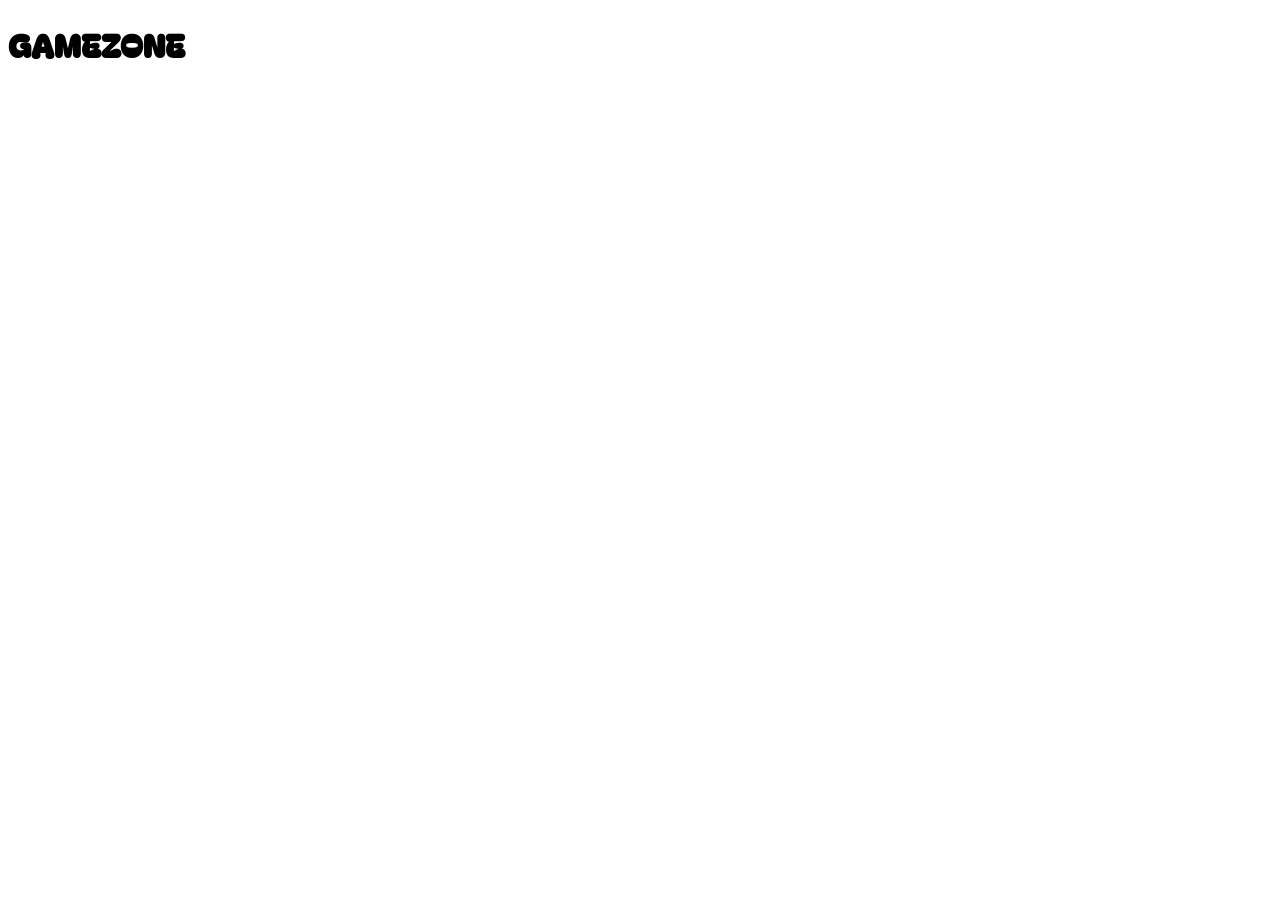
==== index.html @ 90a230cd "Initial commit" ====
<!DOCTYPE html>
<html lang="en">
<head>
    <meta charset="UTF-8">
    <meta name="viewport" content="width=device-width, initial-scale=1.0">
    <link rel="stylesheet" href="styles.css">
    <title>Gamezone</title>
</head>
<body>
    <h1>GAMEZONE</h1>
</body>
</html>
---- styles.css ----
@import url('https://fonts.googleapis.com/css2?family=Bagel+Fat+One&display=swap');

body {
    font-family: "Bagel Fat One";
}
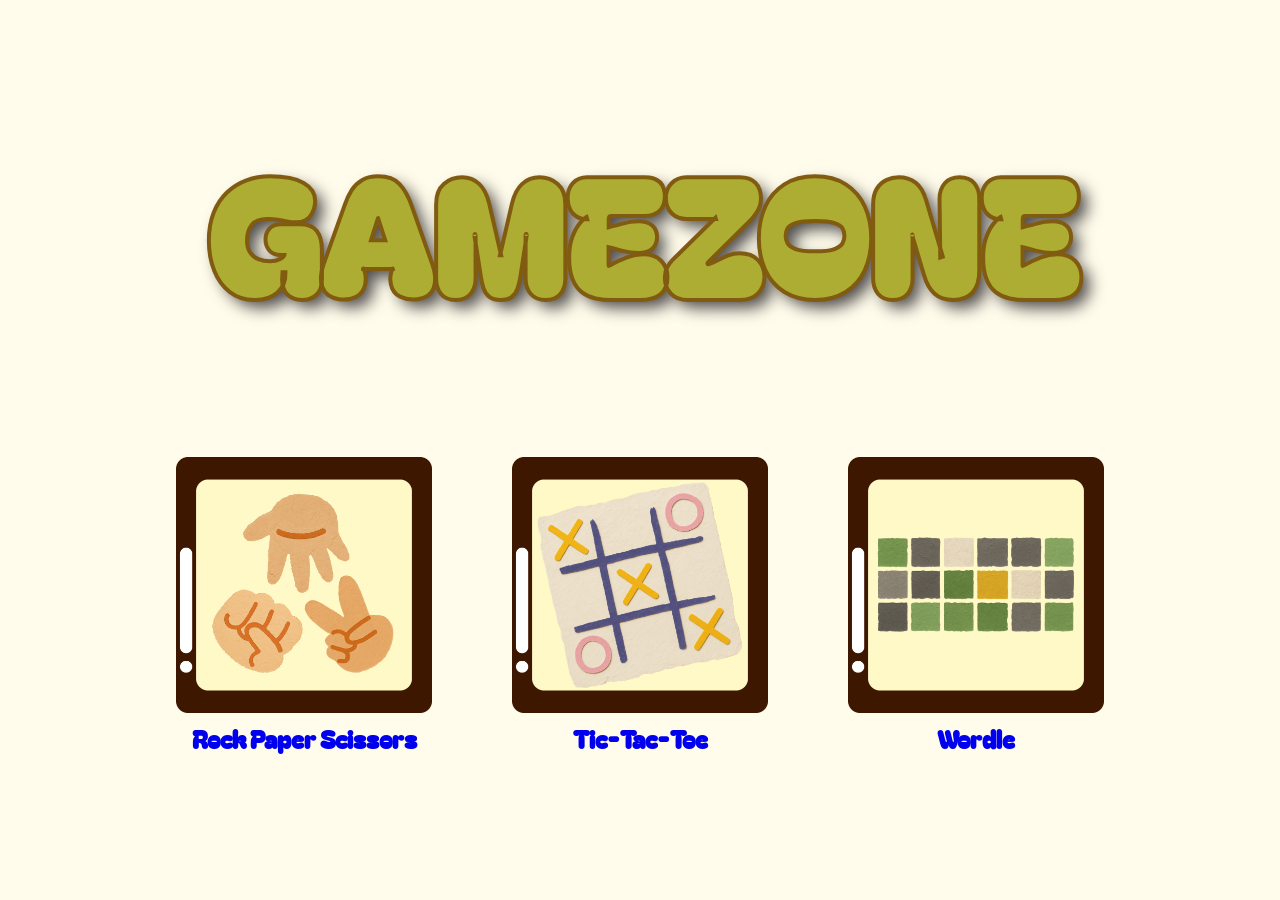
==== commit daae9b6c: "Add home page content and styles" ====
--- a/index.html
+++ b/index.html
@@ -7,6 +7,21 @@
     <title>Gamezone</title>
 </head>
 <body>
-    <h1>GAMEZONE</h1>
+    <h1 id="gamezone-heading">GAMEZONE</h1>
+
+    <div id="games-container">
+        <a class="game-option" href="#">
+            <img src='./images/rock-paper-scissors.png' alt="Rock Paper Scissors">
+            <h2>Rock Paper Scissors</h2>
+        </a>
+        <a class="game-option" href="#">
+            <img src='./images/tic-tac-toe.png' alt="Tic-Tac-Toe">
+            <h2>Tic-Tac-Toe</h2>
+        </a>
+        <a class="game-option" href="#">
+            <img src='./images/wordle.png' alt="Wordle">
+            <h2>Wordle</h2>
+        </a>
+    </div>
 </body>
 </html>
--- a/styles.css
+++ b/styles.css
@@ -1,5 +1,53 @@
 @import url('https://fonts.googleapis.com/css2?family=Bagel+Fat+One&display=swap');
 
+* {
+    margin: 0;
+    padding: 0;
+    box-sizing: border-box;
+}
+
 body {
-    font-family: "Bagel Fat One";
+    font-family: "Bagel Fat One", sans-serif;
+    height: 100vh;
+    background-color: #fffceb;
+    display: flex;
+    flex-direction: column;
+    align-items: center;
+    justify-content: center;
+}
+
+#gamezone-heading {
+    font-size: 10em;
+    margin-bottom: 0.5em;
+    color: #adac33;
+    text-shadow: 0.5rem 0.5rem 1rem #4f4b4b;
+    -webkit-text-stroke: 0.25rem #805b10;
+}
+
+#games-container {
+    display: flex;
+    align-items: center;
+    gap: 3em;
+    padding: 0 16em;
+    height: 40vh;
+}
+
+.game-option {
+    display: flex;
+    flex-direction: column;
+    justify-content: center;
+    align-items: center;
+    gap: 0.5em;
+    padding: 1rem;
+    text-decoration: none;
+    border-radius: 1em;
+    transition: scale 1s ease;
+}
+
+.game-option:hover {
+    scale: 110%;
+}
+
+img {
+    width: 16em;
 }
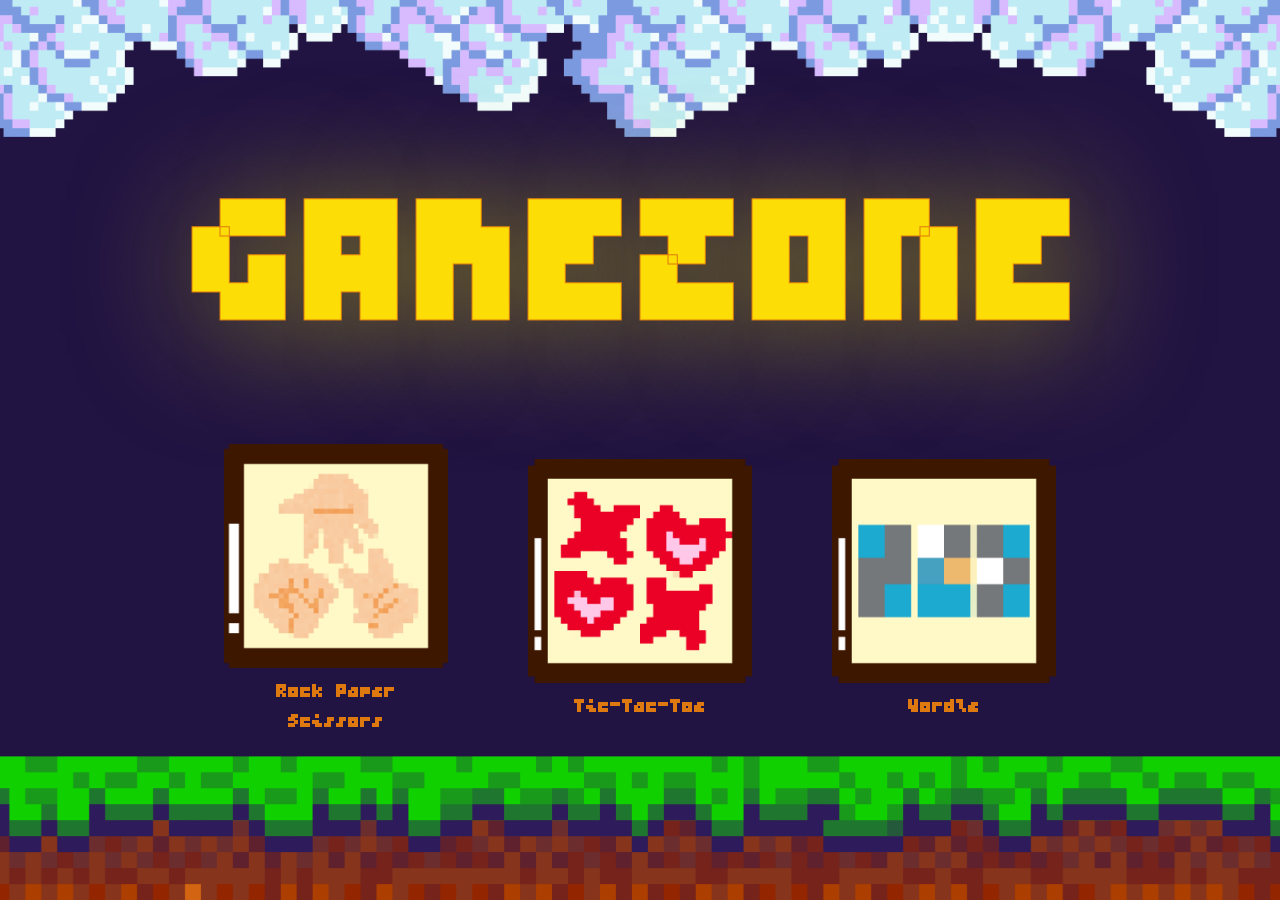
==== commit 27a502d7: "change background, change style and images of games" ====
--- a/index.html
+++ b/index.html
@@ -10,17 +10,17 @@
     <h1 id="gamezone-heading">GAMEZONE</h1>
 
     <div id="games-container">
-        <a class="game-option" href="#">
+        <a class="game-option" href="./games/rock-paper-scissors/index.html">
             <img src='./images/rock-paper-scissors.png' alt="Rock Paper Scissors">
-            <h2>Rock Paper Scissors</h2>
+            <h2 class="game-title">Rock Paper Scissors</h2>
         </a>
-        <a class="game-option" href="#">
+        <a class="game-option" href="./games/tic-tac-toe/index.html">
             <img src='./images/tic-tac-toe.png' alt="Tic-Tac-Toe">
-            <h2>Tic-Tac-Toe</h2>
+            <h2 class="game-title">Tic-Tac-Toe</h2>
         </a>
-        <a class="game-option" href="#">
+        <a class="game-option" href="./games/wordle/index.html">
             <img src='./images/wordle.png' alt="Wordle">
-            <h2>Wordle</h2>
+            <h2 class="game-title">Wordle</h2>
         </a>
     </div>
 </body>
--- a/styles.css
+++ b/styles.css
@@ -1,4 +1,4 @@
-@import url('https://fonts.googleapis.com/css2?family=Bagel+Fat+One&display=swap');
+@import url('https://fonts.googleapis.com/css2?family=Bytesized&display=swap');
 
 * {
     margin: 0;
@@ -7,9 +7,13 @@
 }
 
 body {
-    font-family: "Bagel Fat One", sans-serif;
+    font-family: Bytesized, sans-serif;
     height: 100vh;
-    background-color: #fffceb;
+    background: url('./images/background.png');
+    background-size: cover;
+    background-position: center;
+    background-repeat: no-repeat;
+    background-attachment: fixed;
     display: flex;
     flex-direction: column;
     align-items: center;
@@ -17,19 +21,20 @@
 }
 
 #gamezone-heading {
-    font-size: 10em;
-    margin-bottom: 0.5em;
-    color: #adac33;
-    text-shadow: 0.5rem 0.5rem 1rem #4f4b4b;
-    -webkit-text-stroke: 0.25rem #805b10;
+    font-size: 14rem;
+    color: #fcdd05;
+    text-shadow: 0.5rem 0.5rem 8rem #fefe0080;
+    -webkit-text-stroke: 1px #dd790f;
 }
 
 #games-container {
     display: flex;
-    align-items: center;
+    flex-wrap: wrap;
+    justify-content: center;
     gap: 3em;
-    padding: 0 16em;
-    height: 40vh;
+    padding: 1em;
+    width: 100%;
+    max-width: 70vw;
 }
 
 .game-option {
@@ -38,16 +43,29 @@
     justify-content: center;
     align-items: center;
     gap: 0.5em;
-    padding: 1rem;
+    padding: 1.5rem 1rem;
+    width: 20vw;
     text-decoration: none;
     border-radius: 1em;
     transition: scale 1s ease;
 }
 
-.game-option:hover {
-    scale: 110%;
+.game-option:hover,
+.game-option:focus {
+    scale: 1.05;
+    background-color: #fcdd05;
+    box-shadow: 0 10px 20px rgba(0, 0, 0, 0.1);
+    border: none;
+    outline: none;
 }
 
 img {
-    width: 16em;
+    width: 100%;
+    max-width: 16em;
+}
+
+.game-title {
+    font-size: 1.5rem;
+    color: #dd790f;
+    text-align: center;
 }
